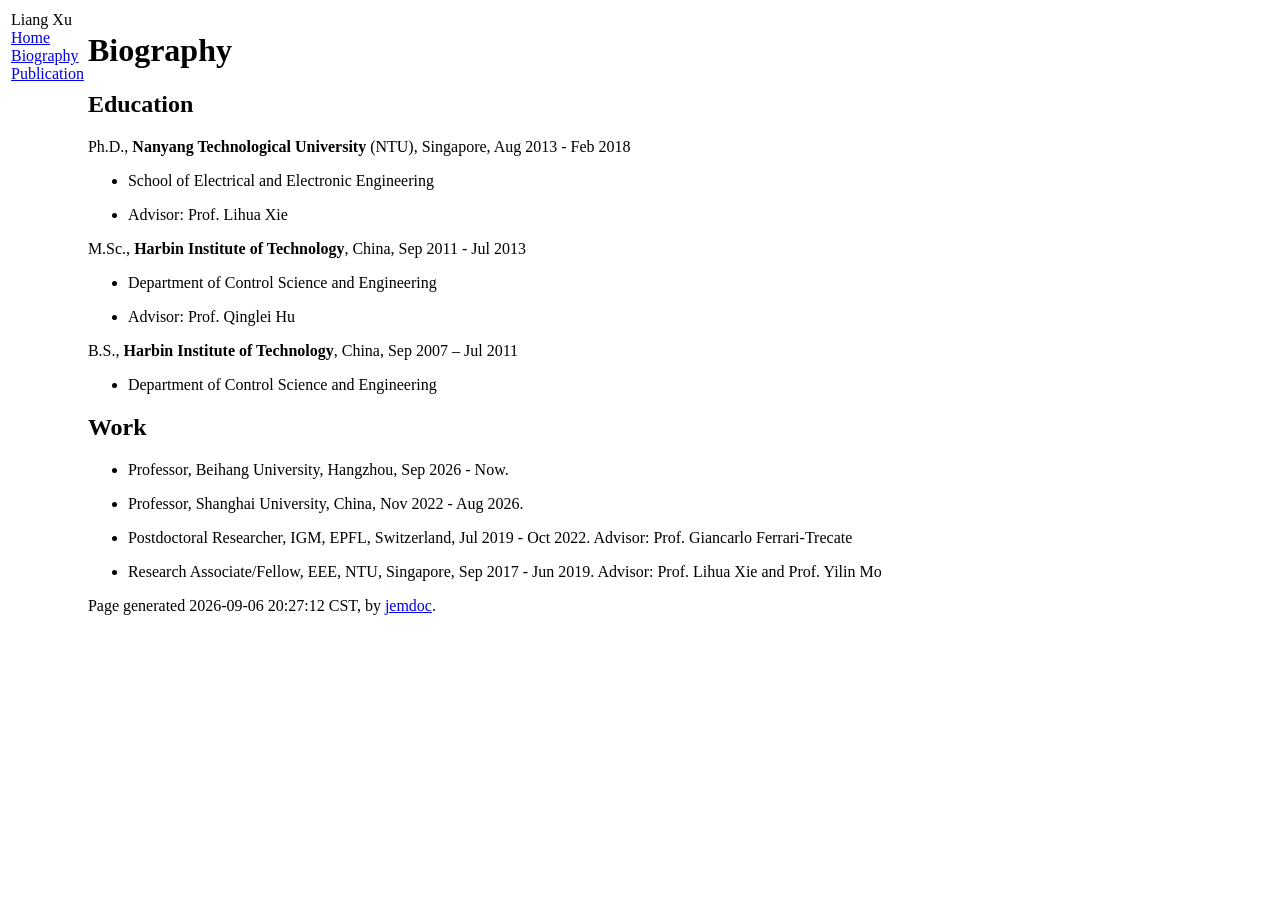
==== biography.html @ 075a19db "update" ====
<!DOCTYPE html PUBLIC "-//W3C//DTD XHTML 1.1//EN"
  "http://www.w3.org/TR/xhtml11/DTD/xhtml11.dtd">
<html xmlns="http://www.w3.org/1999/xhtml" xml:lang="en">
<head>
<meta name="generator" content="jemdoc, see http://jemdoc.jaboc.net/" />
<meta http-equiv="Content-Type" content="text/html;charset=utf-8" />
<link rel="stylesheet" href="jemdoc.css" type="text/css" />
<title>Biography </title>
</head>
<body>
<table summary="Table for page layout." id="tlayout">
<tr valign="top">
<td id="layout-menu">
<div class="menu-category">Liang Xu</div>
<div class="menu-item"><a href="index.html">Home</a></div>
<div class="menu-item"><a href="biography.html" class="current">Biography</a></div>
<div class="menu-item"><a href="publication.html">Publication</a></div>
</td>
<td id="layout-content">
<div id="toptitle">
<h1>Biography </h1>
</div>
<h2>Education </h2>
<p>Ph.D., <b>Nanyang Technological University</b> (NTU), Singapore, Aug 2013 - Feb 2018  </p>
<ul>
<li><p>School of Electrical and Electronic Engineering </p>
</li>
<li><p>Advisor: Prof. Lihua Xie</p>
</li>
</ul>
<p>M.Sc.,  <b>Harbin Institute of Technology</b>, China, Sep 2011 - Jul 2013 </p>
<ul>
<li><p>Department of Control Science and Engineering</p>
</li>
<li><p>Advisor: Prof. Qinglei Hu</p>
</li>
</ul>
<p>B.S., <b>Harbin Institute of Technology</b>, China, Sep 2007 – Jul 2011 </p>
<ul>
<li><p>Department of Control Science and Engineering</p>
</li>
</ul>
<h2>Work</h2>
<ul>
<li><p>Professor, Beihang University, Hangzhou, Sep 2026 - Now.</p>
</li>
<li><p>Professor, Shanghai University, China, Nov 2022 - Aug 2026.</p>
</li>
<li><p>Postdoctoral Researcher, IGM, EPFL, Switzerland, Jul 2019 - Oct 2022. Advisor: Prof. Giancarlo Ferrari-Trecate </p>
</li>
<li><p>Research Associate/Fellow, EEE, NTU, Singapore, Sep 2017 - Jun 2019. Advisor: Prof. Lihua Xie and Prof. Yilin Mo</p>
</li>
</ul>
<div id="footer">
<div id="footer-text">
Page generated 2026-09-06 20:27:12 CST, by <a href="http://jemdoc.jaboc.net/">jemdoc</a>.
</div>
</div>
</td>
</tr>
</table>
<script>
  (function(i,s,o,g,r,a,m){i['GoogleAnalyticsObject']=r;i[r]=i[r]||function(){
  (i[r].q=i[r].q||[]).push(arguments)},i[r].l=1*new Date();a=s.createElement(o),
  m=s.getElementsByTagName(o)[0];a.async=1;a.src=g;m.parentNode.insertBefore(a,m)
  })(window,document,'script','https://www.google-analytics.com/analytics.js','ga');
  ga('create', 'UA-93863305-1', 'auto');
  ga('send', 'pageview');
</script>
</body>
</html>
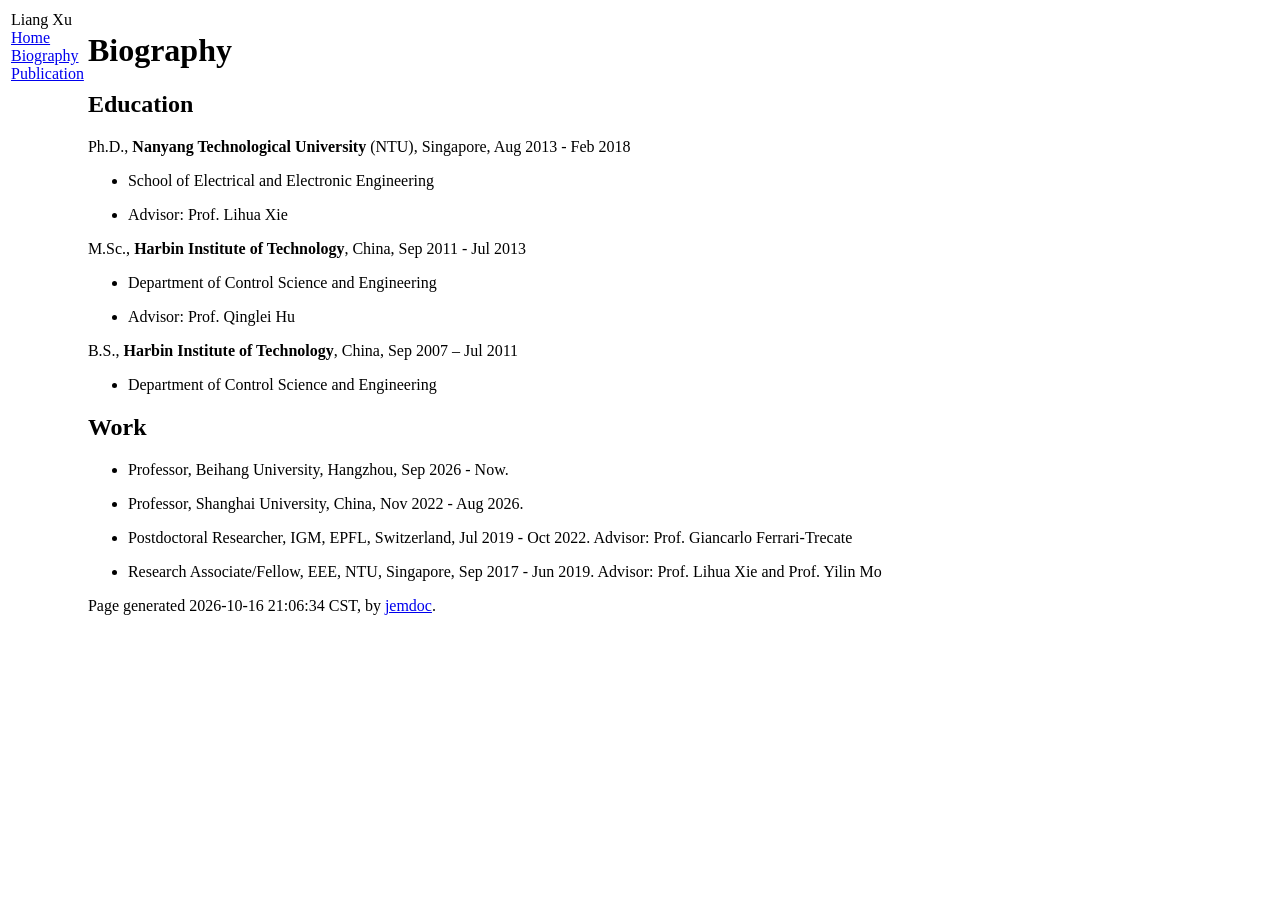
==== commit 1eb63156: "update email" ====
--- a/biography.html
+++ b/biography.html
@@ -53,7 +53,7 @@
 </ul>
 <div id="footer">
 <div id="footer-text">
-Page generated 2026-09-06 20:27:12 CST, by <a href="http://jemdoc.jaboc.net/">jemdoc</a>.
+Page generated 2026-10-16 21:06:34 CST, by <a href="http://jemdoc.jaboc.net/">jemdoc</a>.
 </div>
 </div>
 </td>
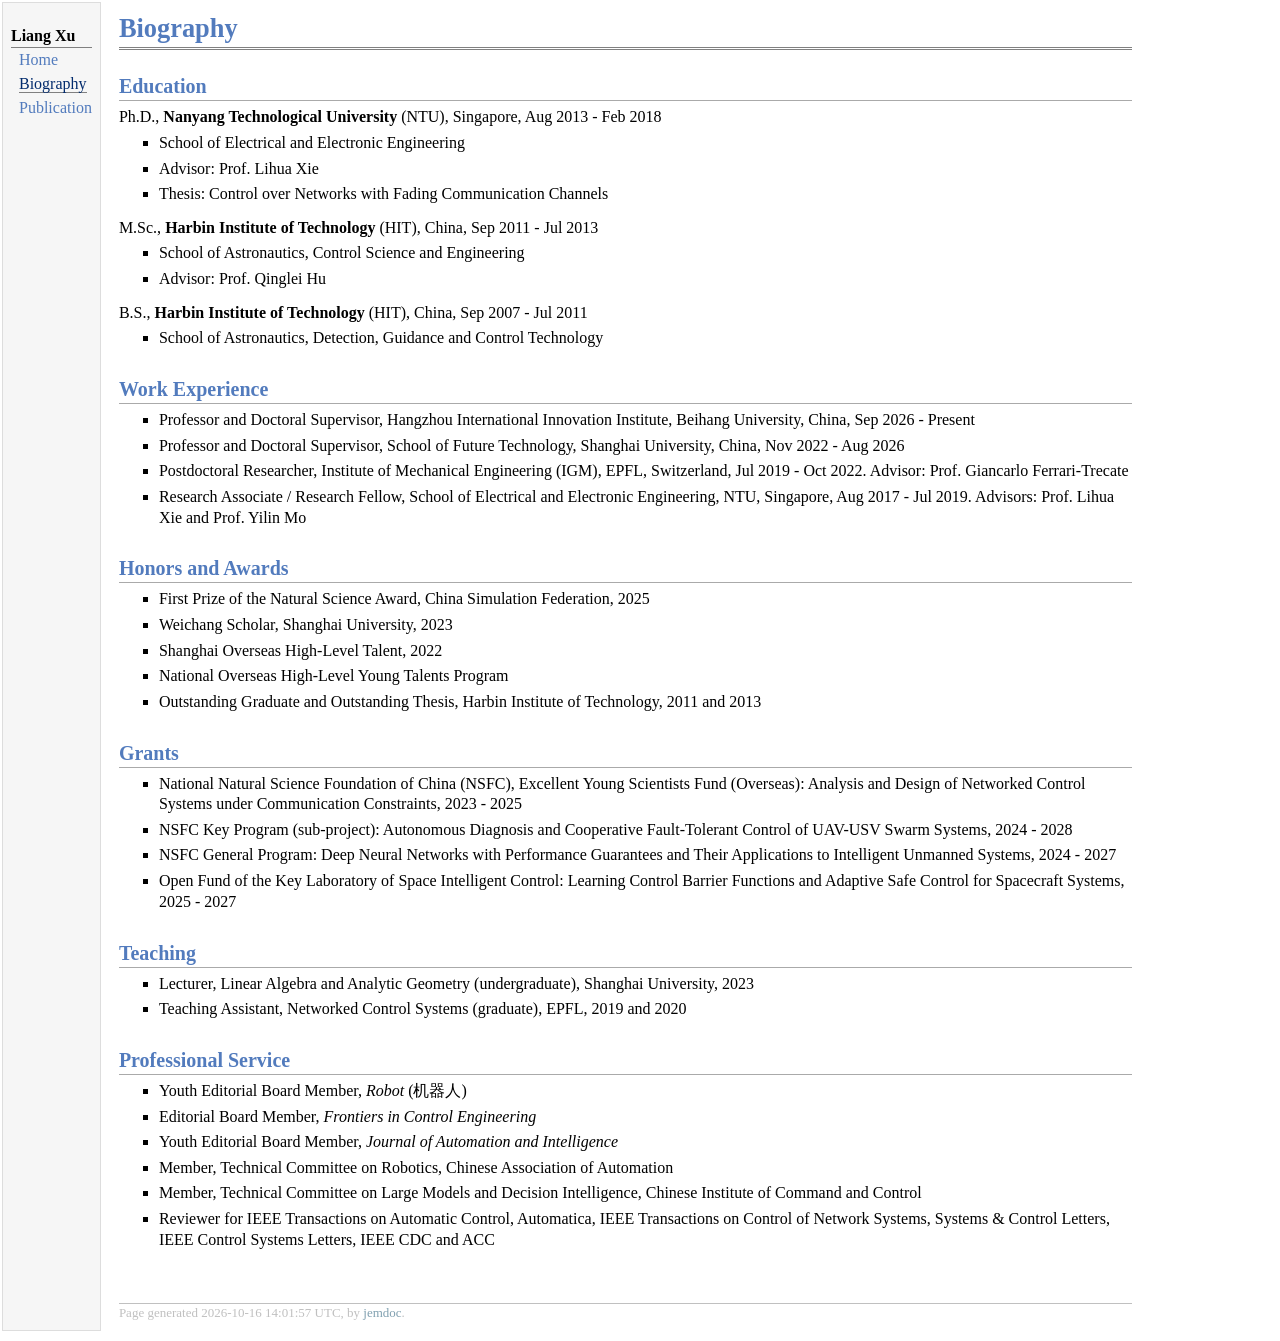
==== commit 57174aff: "update" ====
--- a/biography.html
+++ b/biography.html
@@ -4,8 +4,9 @@
 <head>
 <meta name="generator" content="jemdoc, see http://jemdoc.jaboc.net/" />
 <meta http-equiv="Content-Type" content="text/html;charset=utf-8" />
+<meta name="viewport" content="width=device-width, initial-scale=1" />
 <link rel="stylesheet" href="jemdoc.css" type="text/css" />
-<title>Biography </title>
+<title>Biography</title>
 </head>
 <body>
 <table summary="Table for page layout." id="tlayout">
@@ -18,54 +19,94 @@
 </td>
 <td id="layout-content">
 <div id="toptitle">
-<h1>Biography </h1>
+<h1>Biography</h1>
 </div>
-<h2>Education </h2>
-<p>Ph.D., <b>Nanyang Technological University</b> (NTU), Singapore, Aug 2013 - Feb 2018  </p>
+<h2>Education</h2>
+<p>Ph.D., <b>Nanyang Technological University</b> (NTU), Singapore, Aug 2013 - Feb 2018</p>
 <ul>
-<li><p>School of Electrical and Electronic Engineering </p>
+<li><p>School of Electrical and Electronic Engineering</p>
 </li>
 <li><p>Advisor: Prof. Lihua Xie</p>
 </li>
+<li><p>Thesis: Control over Networks with Fading Communication Channels</p>
+</li>
 </ul>
-<p>M.Sc.,  <b>Harbin Institute of Technology</b>, China, Sep 2011 - Jul 2013 </p>
+<p>M.Sc., <b>Harbin Institute of Technology</b> (HIT), China, Sep 2011 - Jul 2013</p>
 <ul>
-<li><p>Department of Control Science and Engineering</p>
+<li><p>School of Astronautics, Control Science and Engineering</p>
 </li>
 <li><p>Advisor: Prof. Qinglei Hu</p>
 </li>
 </ul>
-<p>B.S., <b>Harbin Institute of Technology</b>, China, Sep 2007 – Jul 2011 </p>
+<p>B.S., <b>Harbin Institute of Technology</b> (HIT), China, Sep 2007 - Jul 2011</p>
 <ul>
-<li><p>Department of Control Science and Engineering</p>
+<li><p>School of Astronautics, Detection, Guidance and Control Technology</p>
 </li>
 </ul>
-<h2>Work</h2>
+<h2>Work Experience</h2>
 <ul>
-<li><p>Professor, Beihang University, Hangzhou, Sep 2026 - Now.</p>
+<li><p>Professor and Doctoral Supervisor, Hangzhou International Innovation Institute, Beihang University, China, Sep 2026 - Present</p>
 </li>
-<li><p>Professor, Shanghai University, China, Nov 2022 - Aug 2026.</p>
+<li><p>Professor and Doctoral Supervisor, School of Future Technology, Shanghai University, China, Nov 2022 - Aug 2026</p>
 </li>
-<li><p>Postdoctoral Researcher, IGM, EPFL, Switzerland, Jul 2019 - Oct 2022. Advisor: Prof. Giancarlo Ferrari-Trecate </p>
+<li><p>Postdoctoral Researcher, Institute of Mechanical Engineering (IGM), EPFL, Switzerland, Jul 2019 - Oct 2022. Advisor: Prof. Giancarlo Ferrari-Trecate</p>
 </li>
-<li><p>Research Associate/Fellow, EEE, NTU, Singapore, Sep 2017 - Jun 2019. Advisor: Prof. Lihua Xie and Prof. Yilin Mo</p>
+<li><p>Research Associate / Research Fellow, School of Electrical and Electronic Engineering, NTU, Singapore, Aug 2017 - Jul 2019. Advisors: Prof. Lihua Xie and Prof. Yilin Mo</p>
+</li>
+</ul>
+<h2>Honors and Awards</h2>
+<ul>
+<li><p>First Prize of the Natural Science Award, China Simulation Federation, 2025</p>
+</li>
+<li><p>Weichang Scholar, Shanghai University, 2023</p>
+</li>
+<li><p>Shanghai Overseas High-Level Talent, 2022</p>
+</li>
+<li><p>National Overseas High-Level Young Talents Program</p>
+</li>
+<li><p>Outstanding Graduate and Outstanding Thesis, Harbin Institute of Technology, 2011 and 2013</p>
+</li>
+</ul>
+<h2>Grants</h2>
+<ul>
+<li><p>National Natural Science Foundation of China (NSFC), Excellent Young Scientists Fund (Overseas): Analysis and Design of Networked Control Systems under Communication Constraints, 2023 - 2025</p>
+</li>
+<li><p>NSFC Key Program (sub-project): Autonomous Diagnosis and Cooperative Fault-Tolerant Control of UAV-USV Swarm Systems, 2024 - 2028</p>
+</li>
+<li><p>NSFC General Program: Deep Neural Networks with Performance Guarantees and Their Applications to Intelligent Unmanned Systems, 2024 - 2027</p>
+</li>
+<li><p>Open Fund of the Key Laboratory of Space Intelligent Control: Learning Control Barrier Functions and Adaptive Safe Control for Spacecraft Systems, 2025 - 2027</p>
+</li>
+</ul>
+<h2>Teaching</h2>
+<ul>
+<li><p>Lecturer, Linear Algebra and Analytic Geometry (undergraduate), Shanghai University, 2023</p>
+</li>
+<li><p>Teaching Assistant, Networked Control Systems (graduate), EPFL, 2019 and 2020</p>
+</li>
+</ul>
+<h2>Professional Service</h2>
+<ul>
+<li><p>Youth Editorial Board Member, <i>Robot</i> (机器人)</p>
+</li>
+<li><p>Editorial Board Member, <i>Frontiers in Control Engineering</i></p>
+</li>
+<li><p>Youth Editorial Board Member, <i>Journal of Automation and Intelligence</i></p>
+</li>
+<li><p>Member, Technical Committee on Robotics, Chinese Association of Automation</p>
+</li>
+<li><p>Member, Technical Committee on Large Models and Decision Intelligence, Chinese Institute of Command and Control</p>
+</li>
+<li><p>Reviewer for IEEE Transactions on Automatic Control, Automatica, IEEE Transactions on Control of Network Systems, Systems &amp; Control Letters, IEEE Control Systems Letters, IEEE CDC and ACC</p>
 </li>
 </ul>
 <div id="footer">
 <div id="footer-text">
-Page generated 2026-10-16 21:06:34 CST, by <a href="http://jemdoc.jaboc.net/">jemdoc</a>.
+Page generated 2026-10-16 14:01:57 UTC, by <a href="http://jemdoc.jaboc.net/">jemdoc</a>.
 </div>
 </div>
 </td>
 </tr>
 </table>
-<script>
-  (function(i,s,o,g,r,a,m){i['GoogleAnalyticsObject']=r;i[r]=i[r]||function(){
-  (i[r].q=i[r].q||[]).push(arguments)},i[r].l=1*new Date();a=s.createElement(o),
-  m=s.getElementsByTagName(o)[0];a.async=1;a.src=g;m.parentNode.insertBefore(a,m)
-  })(window,document,'script','https://www.google-analytics.com/analytics.js','ga');
-  ga('create', 'UA-93863305-1', 'auto');
-  ga('send', 'pageview');
-</script>
 </body>
 </html>
--- a/jemdoc.css
+++ b/jemdoc.css
@@ -0,0 +1,408 @@
+/* Default css file for jemdoc. */
+
+table#tlayout {
+    border: none;
+    border-collapse: separate;
+    background: white;
+}
+
+body {
+	background: white;
+	font-family: Georgia, serif;
+	padding-bottom: 8px;
+	margin: 0;
+}
+
+#layout-menu {
+	background: #f6f6f6;
+	border: 1px solid #dddddd;
+	padding-top: 0.5em;
+	padding-left: 8px;
+	padding-right: 8px;
+	font-size: 1.0em;
+	width: auto;
+	white-space: nowrap;
+    text-align: left;
+    vertical-align: top;
+}
+
+#layout-menu td {
+	background: #f4f4f4;
+    vertical-align: top;
+}
+
+#layout-content {
+	padding-top: 0.0em;
+	padding-left: 1.0em;
+	padding-right: 1.0em;
+    border: none;
+    background: white;
+    text-align: left;
+    vertical-align: top;
+}
+
+#layout-menu a {
+	line-height: 1.5em;
+	margin-left: 0.5em;
+}
+
+tt {
+    background: #ffffdd;
+}
+
+pre, tt {
+	font-size: 90%;
+	font-family: monaco, monospace;
+}
+
+a, a > tt {
+	color: #224b8d;
+	text-decoration: none;
+}
+
+a:hover {
+	border-bottom: 1px gray dotted;
+}
+
+#layout-menu a.current:link, #layout-menu a.current:visited {
+	color: #022b6d;
+	border-bottom: 1px gray solid;
+}
+#layout-menu a:link, #layout-menu a:visited, #layout-menu a:hover {
+	color: #527bbd;
+	text-decoration: none;
+}
+#layout-menu a:hover {
+	text-decoration: none;
+}
+
+div.menu-category {
+	border-bottom: 1px solid gray;
+	margin-top: 0.8em;
+	padding-top: 0.2em;
+	padding-bottom: 0.1em;
+	font-weight: bold;
+}
+
+div.menu-item {
+	padding-left: 16px;
+	text-indent: -16px;
+}
+
+div#toptitle {
+	padding-bottom: 0.2em;
+	margin-bottom: 1.5em;
+	border-bottom: 3px double gray;
+}
+
+/* Reduce space if we begin the page with a title. */
+div#toptitle + h2, div#toptitle + h3 {
+	margin-top: -0.7em;
+}
+
+div#subtitle {
+	margin-top: 0.0em;
+	margin-bottom: 0.0em;
+	padding-top: 0em;
+	padding-bottom: 0.1em;
+}
+
+em {
+	font-style: italic;
+}
+
+strong {
+	font-weight: bold;
+}
+
+
+h1, h2, h3 {
+	color: #527bbd;
+	margin-top: 0.7em;
+	margin-bottom: 0.3em;
+	padding-bottom: 0.2em;
+	line-height: 1.0;
+	padding-top: 0.5em;
+	border-bottom: 1px solid #aaaaaa;
+}
+
+h1 {
+	font-size: 165%;
+}
+
+h2 {
+	padding-top: 0.8em;
+	font-size: 125%;
+}
+
+h2 + h3 {
+    padding-top: 0.2em;
+}
+
+h3 {
+	font-size: 110%;
+	border-bottom: none;
+}
+
+p {
+	margin-top: 0.0em;
+	margin-bottom: 0.8em;
+	padding: 0;
+	line-height: 1.3;
+}
+
+pre {
+	padding: 0;
+	margin: 0;
+}
+
+div#footer {
+	font-size: small;
+	border-top: 1px solid #c0c0c0;
+	padding-top: 0.1em;
+	margin-top: 4.0em;
+	color: #c0c0c0;
+}
+
+div#footer a {
+	color: #80a0b0;
+}
+
+div#footer-text {
+	float: left;
+	padding-bottom: 8px;
+}
+
+ul, ol, dl {
+	margin-top: 0.2em;
+	padding-top: 0;
+	margin-bottom: 0.8em;
+}
+
+dt {
+	margin-top: 0.5em;
+	margin-bottom: 0;
+}
+
+dl {
+	margin-left: 20px;
+}
+
+dd {
+	color: #222222;
+}
+
+dd > *:first-child {
+	margin-top: 0;
+}
+
+ul {
+	list-style-position: outside;
+	list-style-type: square;
+}
+
+p + ul, p + ol {
+	margin-top: -0.5em;
+}
+
+li ul, li ol {
+	margin-top: -0.3em;
+}
+
+ol {
+	list-style-position: outside;
+	list-style-type: decimal;
+}
+
+li p, dd p {
+	margin-bottom: 0.3em;
+}
+
+
+ol ol {
+	list-style-type: lower-alpha;
+}
+
+ol ol ol {
+	list-style-type: lower-roman;
+}
+
+p + div.codeblock {
+	margin-top: -0.6em;
+}
+
+div.codeblock, div.infoblock {
+	margin-right: 0%;
+	margin-top: 1.2em;
+	margin-bottom: 1.3em;
+}
+
+div.blocktitle {
+	font-weight: bold;
+	color: #cd7b62;
+	margin-top: 1.2em;
+	margin-bottom: 0.1em;
+}
+
+div.blockcontent {
+	border: 1px solid silver;
+	padding: 0.3em 0.5em;
+}
+
+div.infoblock > div.blockcontent {
+	background: #ffffee;
+}
+
+div.blockcontent p + ul, div.blockcontent p + ol {
+	margin-top: 0.4em;
+}
+
+div.infoblock p {
+	margin-bottom: 0em;
+}
+
+div.infoblock li p, div.infoblock dd p {
+	margin-bottom: 0.5em;
+}
+
+div.infoblock p + p {
+	margin-top: 0.8em;
+}
+
+div.codeblock > div.blockcontent {
+	background: #f6f6f6;
+}
+
+span.pycommand {
+	color: #000070;
+}
+
+span.statement {
+	color: #008800;
+}
+span.builtin {
+	color: #000088;
+}
+span.special {
+	color: #990000;
+}
+span.operator {
+	color: #880000;
+}
+span.error {
+	color: #aa0000;
+}
+span.comment, span.comment > *, span.string, span.string > * {
+	color: #606060;
+}
+
+@media print {
+	#layout-menu { display: none; }
+}
+
+#fwtitle {
+	margin: 2px;
+}
+
+#fwtitle #toptitle {
+	padding-left: 0.5em;
+	margin-bottom: 0.5em;
+}
+
+#layout-content h1:first-child, #layout-content h2:first-child, #layout-content h3:first-child {
+	margin-top: -0.7em;
+}
+
+div#toptitle h1, #layout-content div#toptitle h1 {
+	margin-bottom: 0.0em;
+	padding-bottom: 0.1em;
+	padding-top: 0;
+	margin-top: 0.5em;
+	border-bottom: none;
+}
+
+img.eq {
+	padding: 0;
+	padding-left: 0.1em;
+	padding-right: 0.1em;
+	margin: 0;
+}
+
+img.eqwl {
+	padding-left: 2em;
+	padding-top: 0.6em;
+	padding-bottom: 0.2em;
+	margin: 0;
+}
+
+table {
+    border: 2px solid black;
+    border-collapse: collapse;
+}
+
+td {
+    padding: 2px;
+    padding-left: 0.5em;
+    padding-right: 0.5em;
+    text-align: center;
+    border: 1px solid gray;
+}
+
+table + table {
+    margin-top: 1em;
+}
+
+tr.heading {
+    font-weight: bold;
+    border-bottom: 2px solid black;
+}
+
+img {
+    border: none;
+}
+
+table.imgtable, table.imgtable td {
+    border: none;
+    text-align: left;
+}
+
+/* ---- Site additions: readable line length and mobile layout ---- */
+table#tlayout {
+	max-width: 1150px;
+}
+
+@media screen and (max-width: 700px) {
+	table#tlayout, table#tlayout > tbody, table#tlayout > tbody > tr,
+	table#tlayout > tr, #layout-menu, #layout-content {
+		display: block;
+		width: auto;
+	}
+	#layout-menu {
+		border: none;
+		border-bottom: 1px solid #dddddd;
+		padding: 0.3em 8px;
+		white-space: normal;
+	}
+	div.menu-category {
+		display: none;
+	}
+	div.menu-item {
+		display: inline-block;
+		padding-left: 0;
+		text-indent: 0;
+		margin-right: 0.8em;
+	}
+	#layout-menu a {
+		margin-left: 0;
+	}
+	#layout-content {
+		padding-left: 16px;
+		padding-right: 16px;
+	}
+	table.imgtable, table.imgtable tbody, table.imgtable tr, table.imgtable td {
+		display: block;
+	}
+	ul {
+		padding-left: 1.2em;
+	}
+}
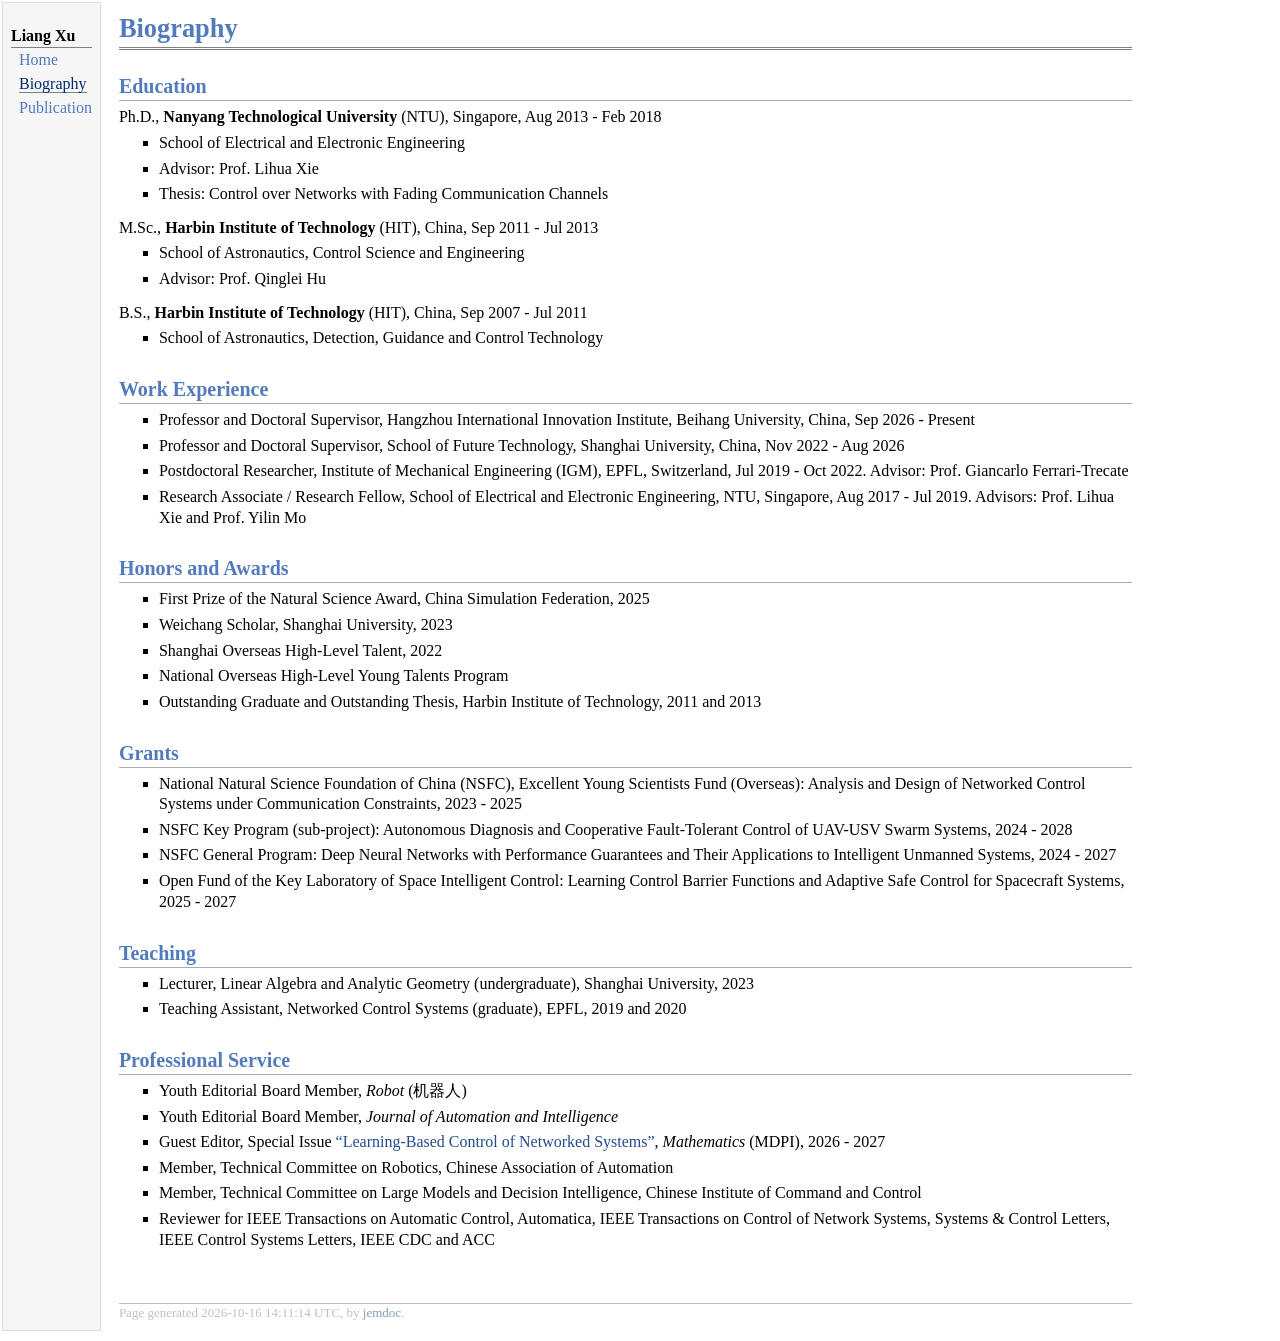
==== commit 5ca0c082: "update" ====
--- a/biography.html
+++ b/biography.html
@@ -89,9 +89,9 @@
 <ul>
 <li><p>Youth Editorial Board Member, <i>Robot</i> (机器人)</p>
 </li>
-<li><p>Editorial Board Member, <i>Frontiers in Control Engineering</i></p>
+<li><p>Youth Editorial Board Member, <i>Journal of Automation and Intelligence</i></p>
 </li>
-<li><p>Youth Editorial Board Member, <i>Journal of Automation and Intelligence</i></p>
+<li><p>Guest Editor, Special Issue <a href="https://www.mdpi.com/journal/mathematics/special_issues/2832JUK033">&ldquo;Learning-Based Control of Networked Systems&rdquo;</a>, <i>Mathematics</i> (MDPI), 2026 - 2027</p>
 </li>
 <li><p>Member, Technical Committee on Robotics, Chinese Association of Automation</p>
 </li>
@@ -102,7 +102,7 @@
 </ul>
 <div id="footer">
 <div id="footer-text">
-Page generated 2026-10-16 14:01:57 UTC, by <a href="http://jemdoc.jaboc.net/">jemdoc</a>.
+Page generated 2026-10-16 14:11:14 UTC, by <a href="http://jemdoc.jaboc.net/">jemdoc</a>.
 </div>
 </div>
 </td>
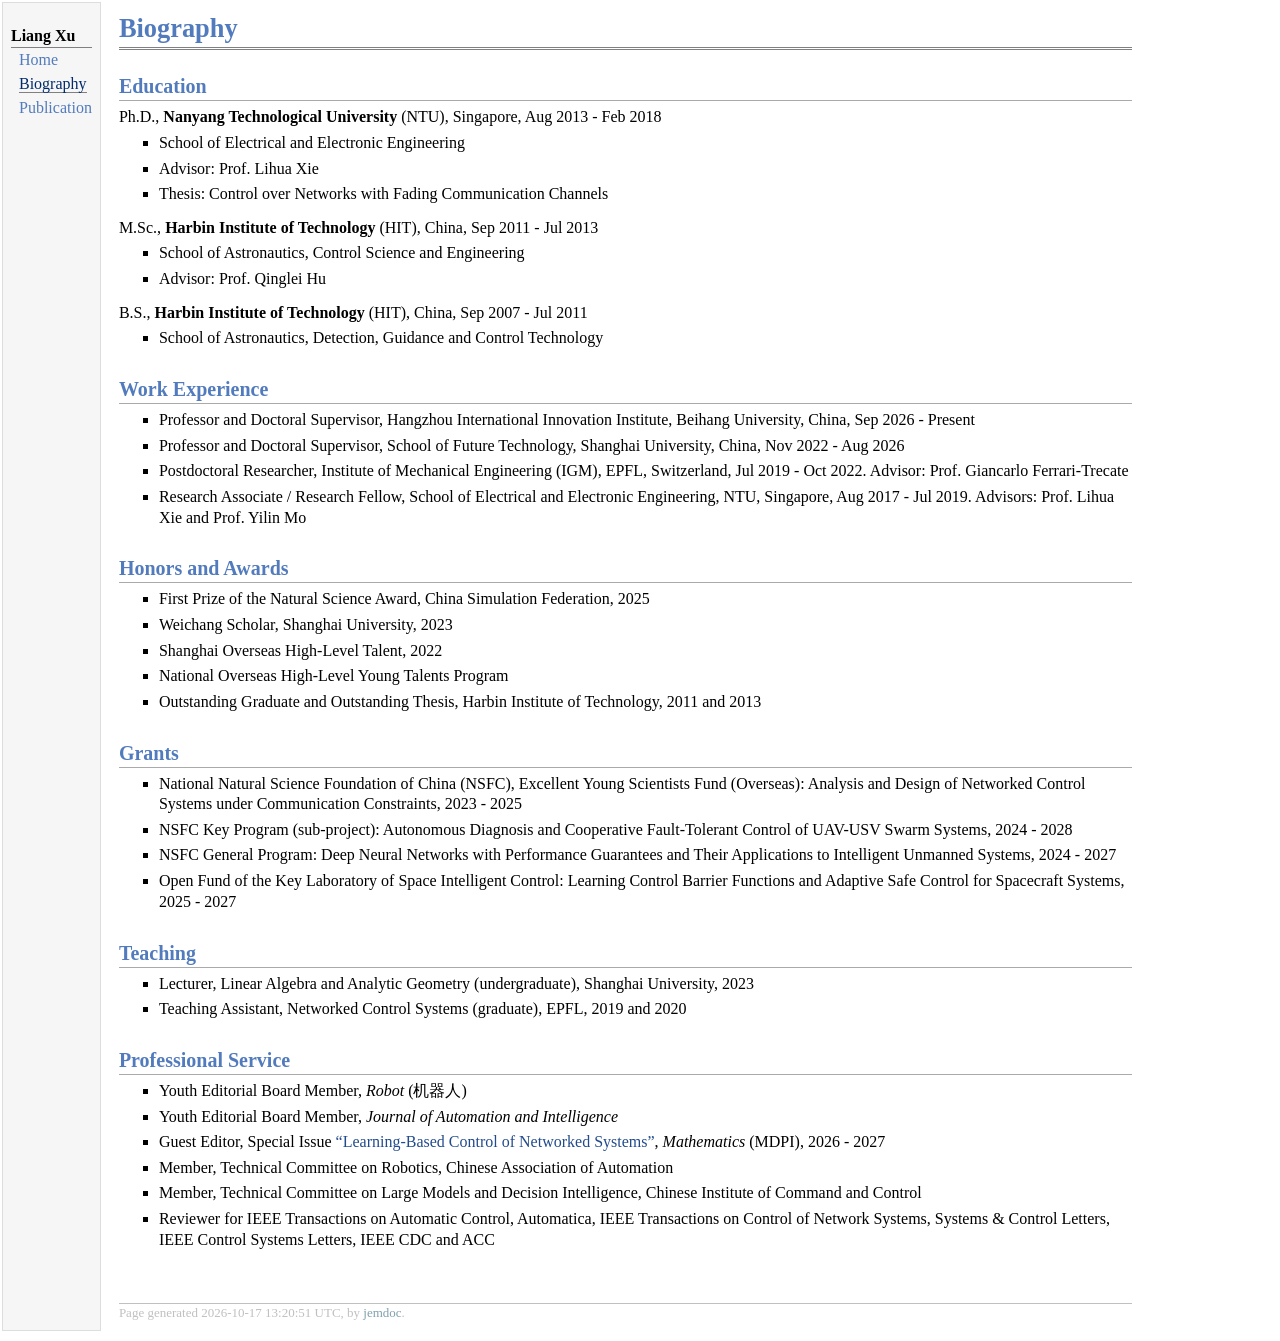
==== commit ca142be8: "update" ====
--- a/biography.html
+++ b/biography.html
@@ -102,7 +102,7 @@
 </ul>
 <div id="footer">
 <div id="footer-text">
-Page generated 2026-10-16 14:11:14 UTC, by <a href="http://jemdoc.jaboc.net/">jemdoc</a>.
+Page generated 2026-10-17 13:20:51 UTC, by <a href="http://jemdoc.jaboc.net/">jemdoc</a>.
 </div>
 </div>
 </td>
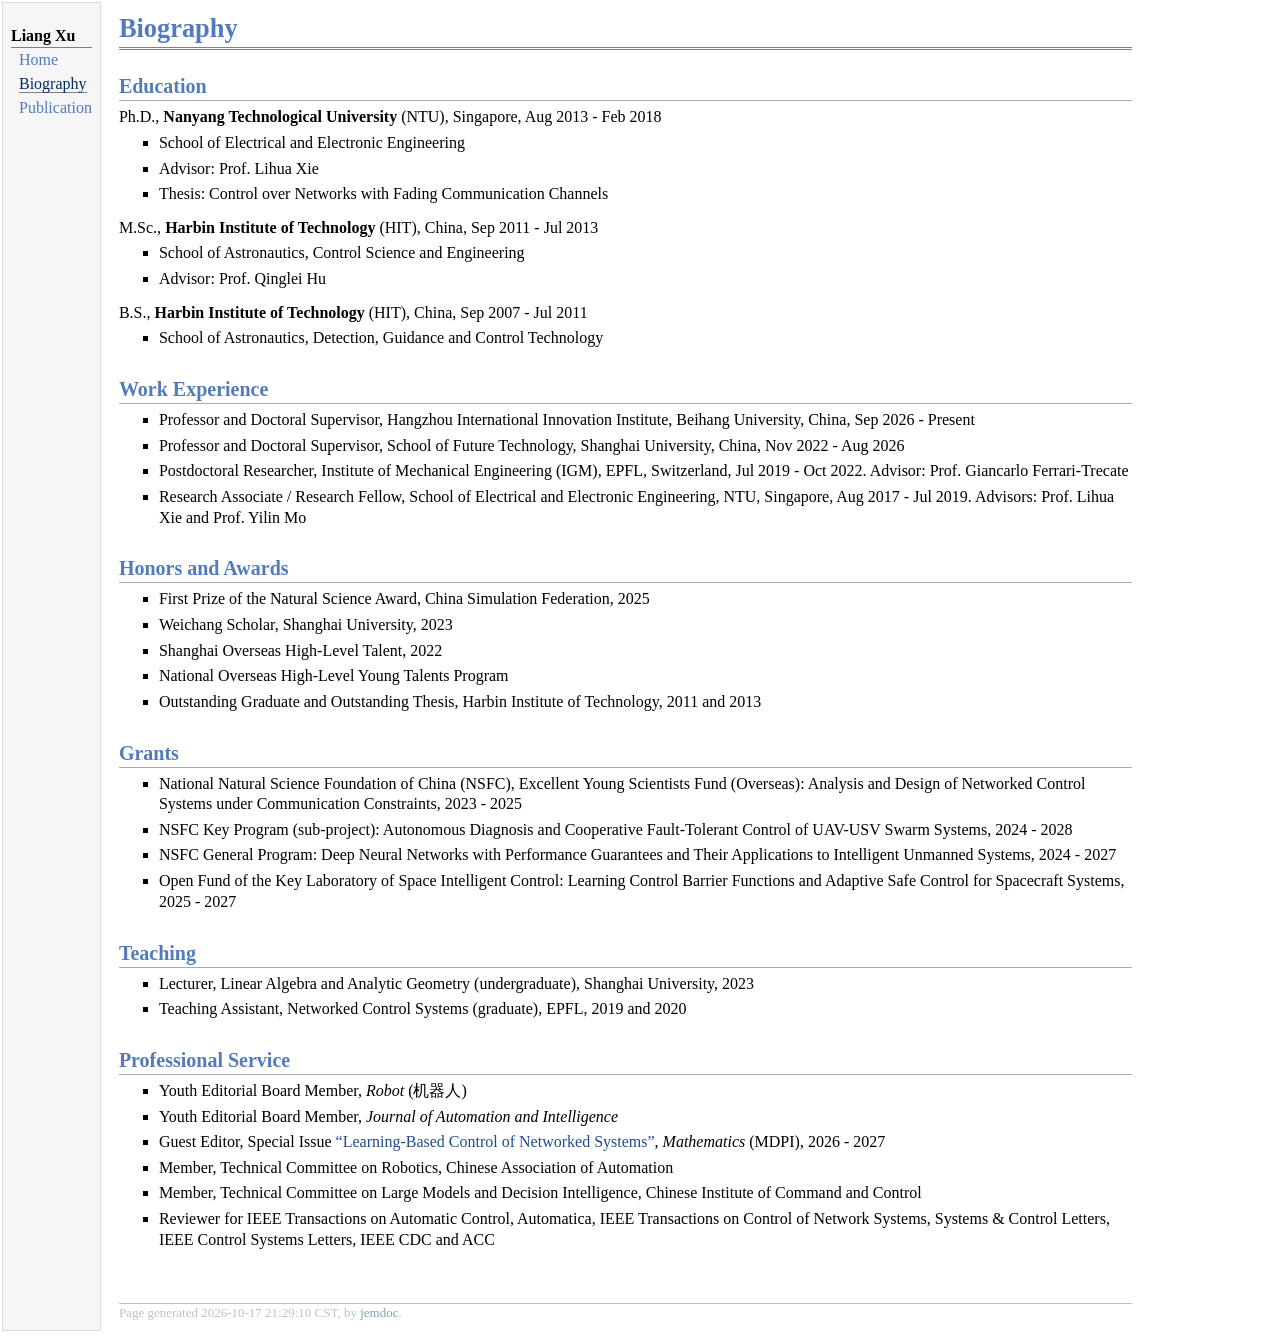
==== commit c184ab71: "update" ====
--- a/biography.html
+++ b/biography.html
@@ -5,6 +5,8 @@
 <meta name="generator" content="jemdoc, see http://jemdoc.jaboc.net/" />
 <meta http-equiv="Content-Type" content="text/html;charset=utf-8" />
 <meta name="viewport" content="width=device-width, initial-scale=1" />
+<meta name="description" content="Liang Xu (徐梁), Professor at the Hangzhou International Innovation Institute, Beihang University. Research on networked control systems, learning and control, and robot navigation and manipulation." />
+<link rel="icon" type="image/png" href="favicon.png" />
 <link rel="stylesheet" href="jemdoc.css" type="text/css" />
 <title>Biography</title>
 </head>
@@ -102,7 +104,7 @@
 </ul>
 <div id="footer">
 <div id="footer-text">
-Page generated 2026-10-17 13:20:51 UTC, by <a href="http://jemdoc.jaboc.net/">jemdoc</a>.
+Page generated 2026-10-17 21:29:10 CST, by <a href="http://jemdoc.jaboc.net/">jemdoc</a>.
 </div>
 </div>
 </td>
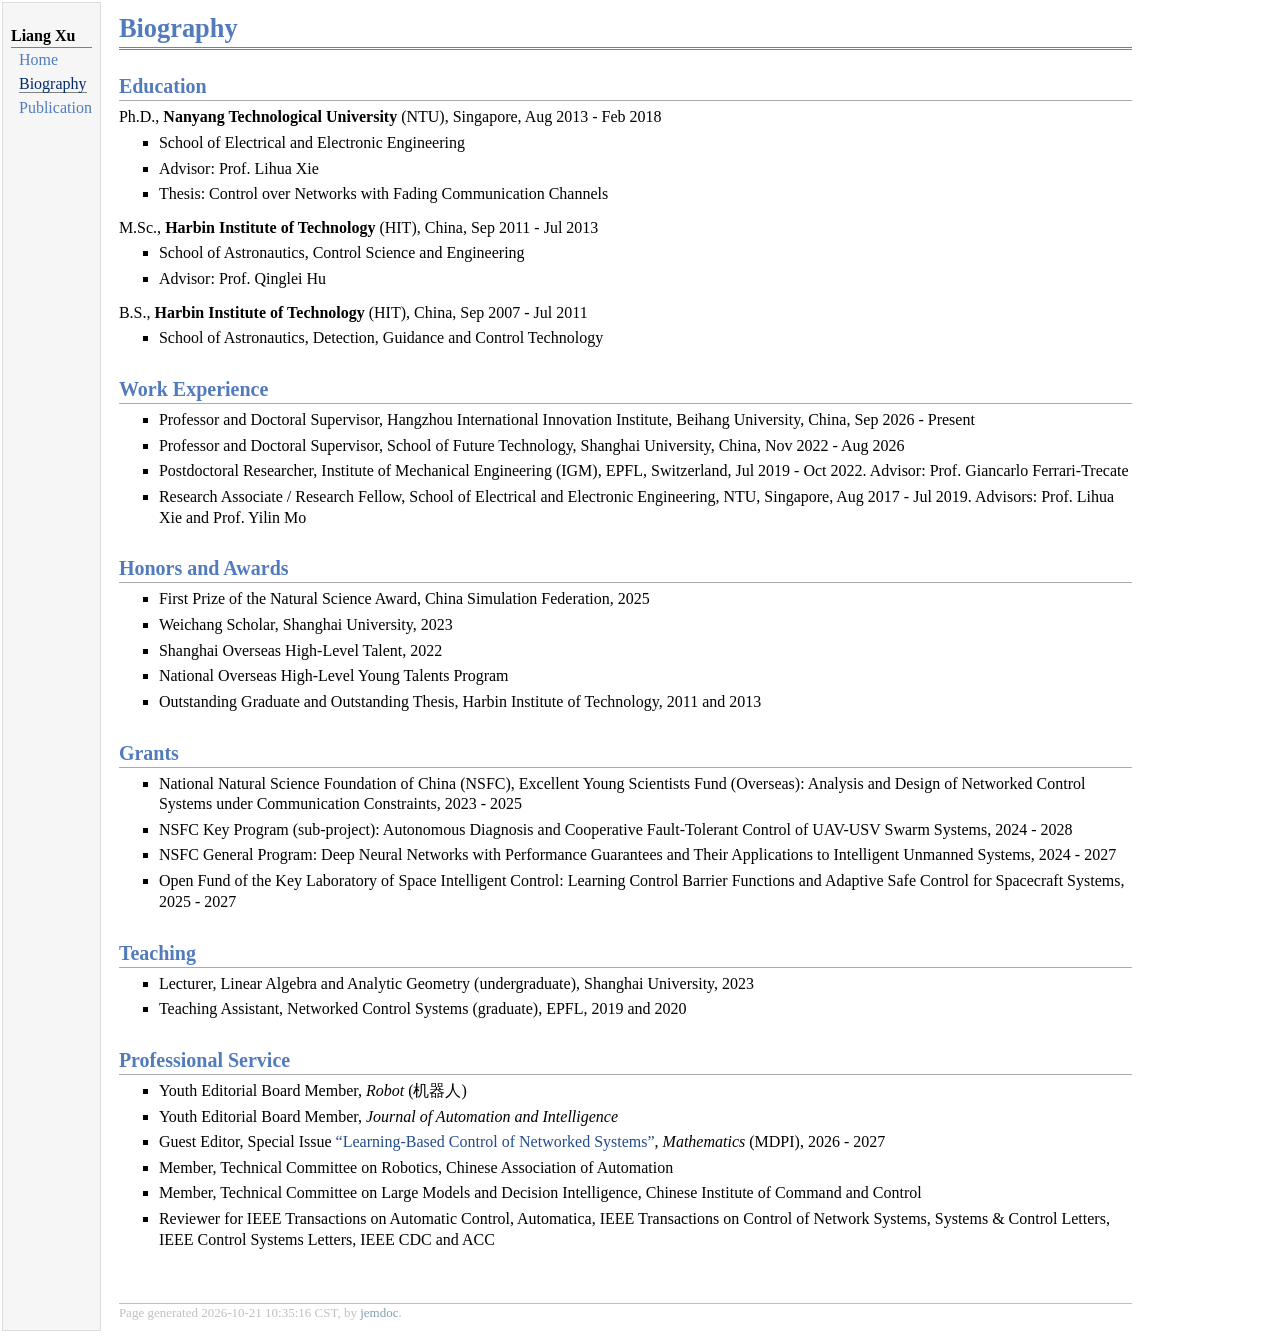
==== commit bce295c3: "update" ====
--- a/biography.html
+++ b/biography.html
@@ -104,7 +104,7 @@
 </ul>
 <div id="footer">
 <div id="footer-text">
-Page generated 2026-10-17 21:29:10 CST, by <a href="http://jemdoc.jaboc.net/">jemdoc</a>.
+Page generated 2026-10-21 10:35:16 CST, by <a href="http://jemdoc.jaboc.net/">jemdoc</a>.
 </div>
 </div>
 </td>
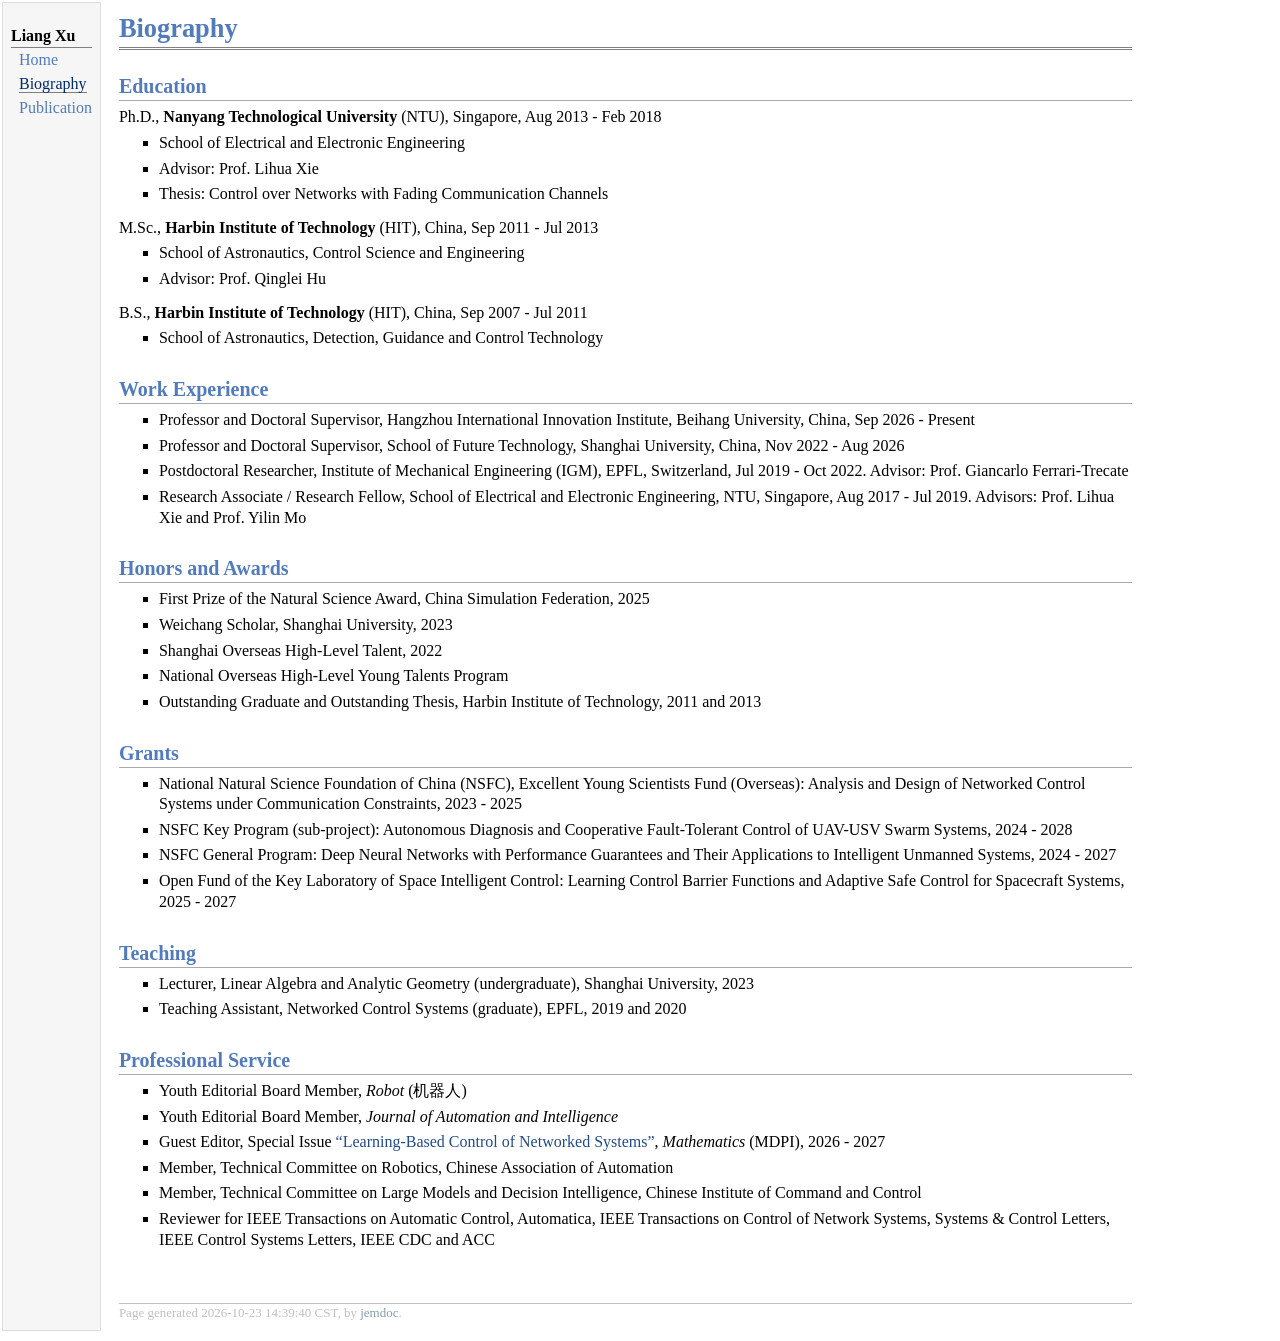
==== commit 69845be9: "update" ====
--- a/biography.html
+++ b/biography.html
@@ -104,7 +104,7 @@
 </ul>
 <div id="footer">
 <div id="footer-text">
-Page generated 2026-10-21 10:35:16 CST, by <a href="http://jemdoc.jaboc.net/">jemdoc</a>.
+Page generated 2026-10-23 14:39:40 CST, by <a href="http://jemdoc.jaboc.net/">jemdoc</a>.
 </div>
 </div>
 </td>
